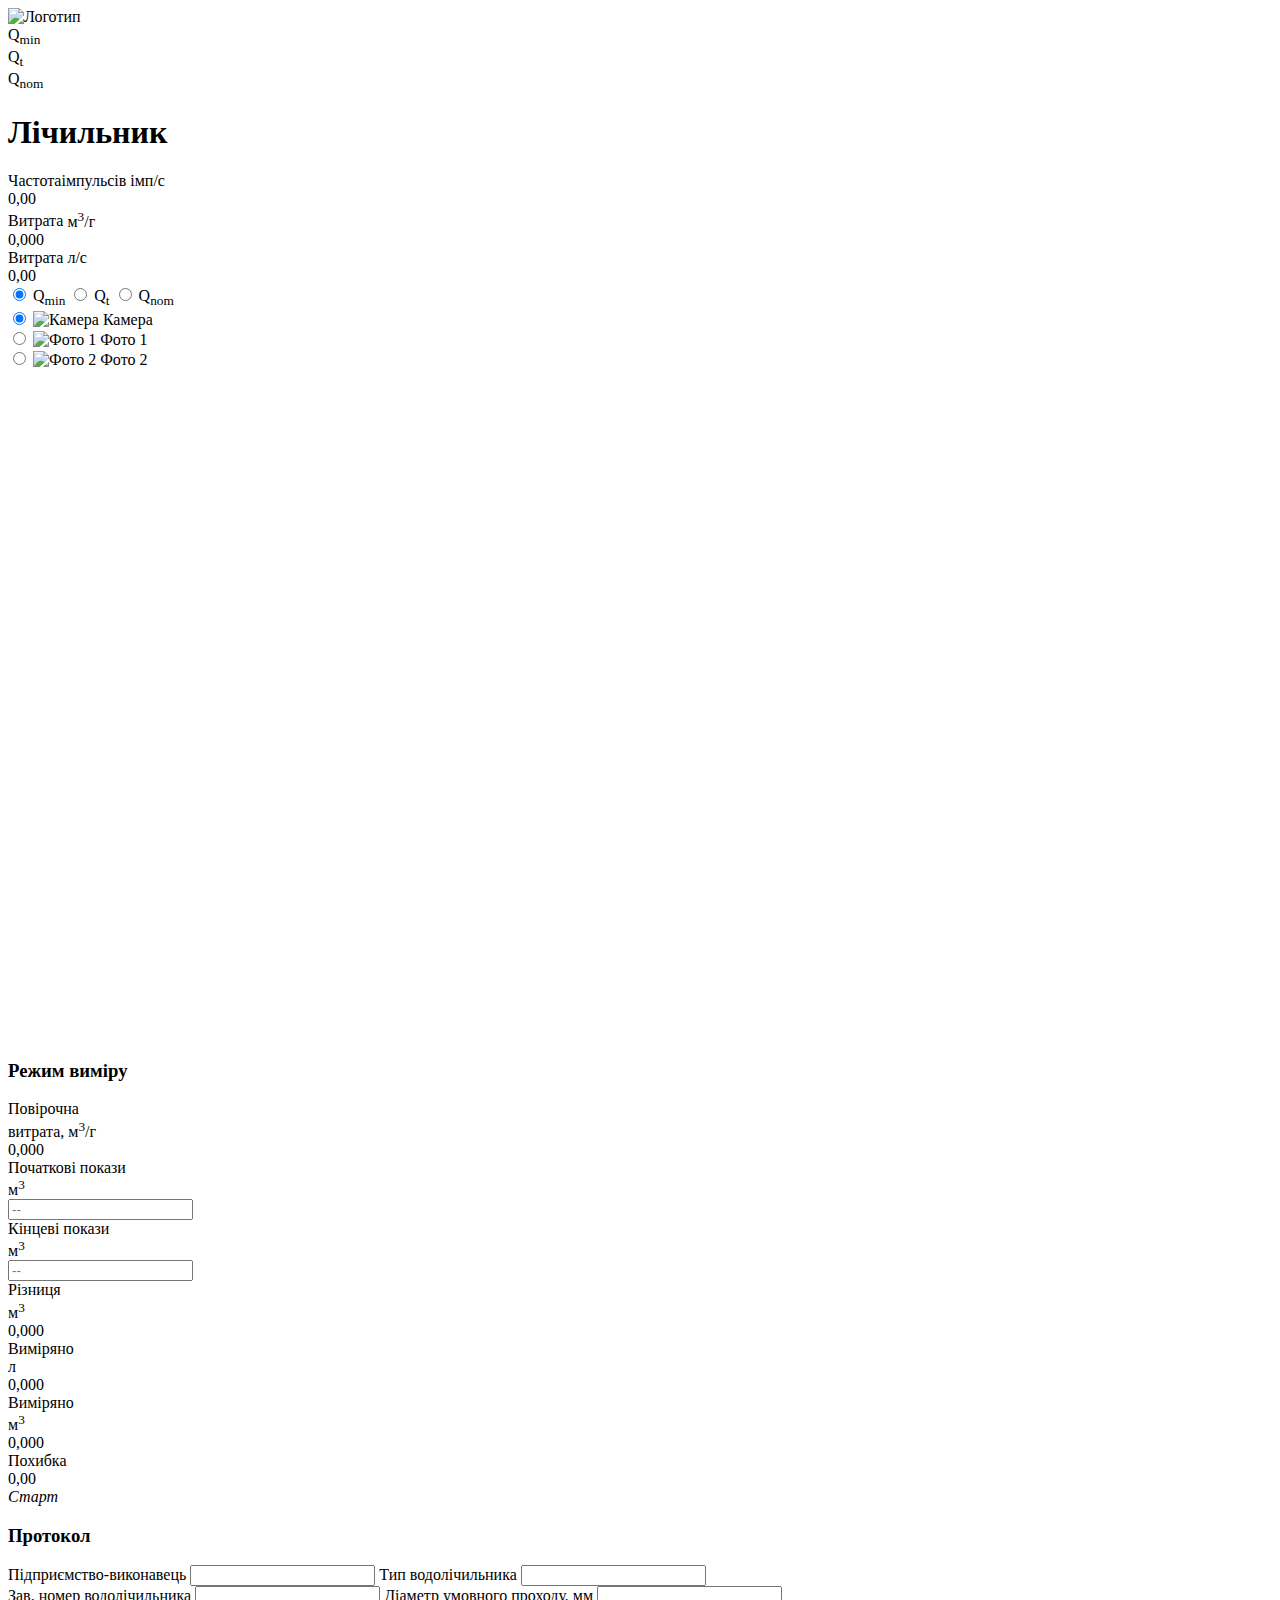
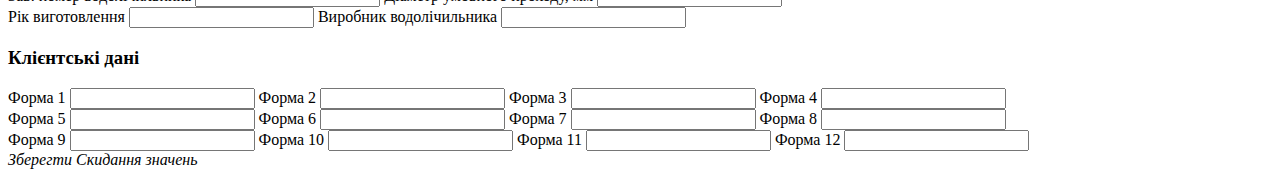
==== index.html @ cc6399f9 "First commit" ====
<!DOCTYPE html>
<html lang="uk">
<head>
	<meta charset="utf-8" />
	<title>WMA</title>
	<meta name="viewport" content="width=device-width, initial-scale=1.0" />
	<link rel="icon" href="img/wma-icon-transparent.ico" type="image/x-icon" />
	<link rel="stylesheet" href="css/reset.css" />
	<link rel="stylesheet" href="css/styles.css" media="screen" />
	<link rel="stylesheet" href="css/font-awesome.css" />
	<script src="http://ajax.googleapis.com/ajax/libs/jquery/1/jquery.min.js"></script>
	<script src="js/main.js"></script>
</head>
<body>
	<div id="wrapper">



		<!-- Top bar -->

		<div class="navigator">
				<div>
					<img id="logo" src="img/wma-logo-64.png" height="64" width="180" alt="Логотип" />
				</div>
				<a href="index.html">
					<i class="fa fa-home btn"></i><!-- id="btnHome" -->
				</a>
				<a href="doclist.html">
					<i class="fa fa-archive btn"></i><!-- id="btnArchive" -->
				</a>
				<a href="settings.html">
					<i class="fa fa-cogs btn"></i><!-- id="btnSettings" -->
				</a>
		</div><!-- end .top -->



		<!-- Main Block -->

		<div class="main">


			<!-- Indicator -->

			<div class="indicator">
				<div id="qminCurrent">
					<span>
						Q<sub>min</sub>
					</span>
				</div>
				<div id="qtCurrent">
					<span>
						Q<sub>t</sub>
					</span>
				</div>
				<div id="qnomCurrent">
					<span>
						Q<sub>nom</sub>
					</span>
				</div>
			</div><!-- end .indicator -->


			<!-- Meter -->

			<div class="meter">
				<div>
					<h1>Лічильник</h1>
					<div>
						<div>
							<span>Частота</span><span>імпульсів</span>
							<span>імп/с</span>
						</div>
						<span>0,00</span><!-- id="pulseFrequency" -->
					</div>
					<div>
						<div>
							<span>Витрата</span>
							<span>м<sup>3</sup>/г</span>
						</div>
						<span>0,000</span><!-- id="consumptionSquareMeter" -->
					</div>
					<div>
						<div>
							<span>Витрата</span>
							<span>л/с</span>
						</div>
						<span>0,00</span><!-- id="consumptionLiter" -->
					</div>
				</div>
				<div class="switcher">
					<input type="radio" id="qminMode" name="qMode" value="qmin" checked />
					<label for="qminMode">Q<sub>min</sub></label>
					<input type="radio" id="qtMode" name="qMode" value="qt" />
					<label for="qtMode">Q<sub>t</sub></label>
					<input type="radio" id="qnomMode" name="qMode" value="qnom" />
					<label for="qnomMode">Q<sub>nom</sub></label>
				</div><!-- end .switcher -->
			</div><!-- end .meter -->


			<!-- Metering Section -->

			<div class="metering">
				<div>
					<div></div>
					<div>
						<div class="thumbnails">
							<div>
								<input type="radio" id="viewMode1Camera" name="viewMode1" value="camera" checked />
								<label for="viewMode1Camera">
									<span></span>
									<img src="img/camera-icon.png" height="128" width="128" alt="Камера" />
								</label>
								<span>Камера</span>
							</div>
							<div>
								<input type="radio" id="viewMode1Photo1" name="viewMode1" value="photo1" />
								<label for="viewMode1Photo1">
									<span></span>
									<img src="img/cross-icon-128x96.png" height="96" width="128" alt="Фото 1" />
								</label>
								<span>Фото 1</span>
							</div>
							<div>
								<input type="radio" id="viewMode1Photo2" name="viewMode1" value="photo2" />
								<label for="viewMode1Photo2">
									<span></span>
									<img src="img/cross-icon-128x96.png" height="96" width="128" alt="Фото 2" />
								</label>
								<span>Фото 2</span>
							</div>
						</div><!-- end .thumbnails -->
						<div class="camera">
							<div>
								<video src="img/test_video_4x3.webm" height="360" width="480"></video><!-- id="video1" -->
							</div>
							<div>
								<canvas></canvas><!-- id="canvasInitial1" -->
							</div>
							<div>
								<canvas></canvas><!-- id="canvasFinal1" -->
							</div>
						</div><!-- end .camera -->
					</div>
				</div>
				<div class="mode">
					<h3>Режим виміру</h3>
					<div class="table">
						<div>
							<div>
								<span>Повірочна</span><br />
								<span>витрата, м<sup>3</sup>/г</span>
							</div>
							<div>
								<span>0,000</span>
							</div>
						</div>
						<div>
							<div>
								<span>Початкові покази</span><br />
								<span>м<sup>3</sup></span>
							</div>
							<div>
								<input type="text" id="qInitial1" name="qDataInitial1" placeholder="--" />
							</div>
						</div>
						<div>
							<div>
								<span>Кінцеві покази</span><br />
								<span>м<sup>3</sup></span>
							</div>
							<div>
								<input type="text" id="qFinal1" name="qDataFinal1" placeholder="--" />
							</div>
						</div>
						<div>
							<div>
								<span>Різниця</span><br />
								<span>м<sup>3</sup></span>
							</div>
							<div>
								<span>0,000</span>
							</div>
						</div>
						<div>
							<div>
								<span>Виміряно</span><br />
								<span>л</span>
							</div>
							<div>
								<span>0,000</span>
							</div>
						</div>
						<div>
							<div>
								<span>Виміряно</span><br />
								<span>м<sup>3</sup></span>
							</div>
							<div>
								<span>0,000</span>
							</div>
						</div>
						<div>
							<div>
								<span>Похибка</span><br />
								<span></span>
							</div>
							<div>
								<span>0,00</span>
							</div>
						</div>
						<div>
							<i class="btn">Старт</i><!-- id="start1" -->
						</div>
					</div><!-- end .table -->
				</div><!-- end .mode -->
			</div><!-- end .metering -->


			<!-- Data Entry Block -->

			<div class="data-entry">


				<!-- Protocol Block -->

				<div class="protocol">
					<h3>Протокол</h3>
					<div>
						<div>
							<label for="formCompanyName">
								Підприємство-виконавець
							</label>
							<input type="text" id="formCompanyName" list="listCompanyName" />
							<datalist id="listCompanyName">
								<option value="Option 1"></option>
								<option value="Option 2"></option>
								<option value="Option 3"></option>
								<option value="Option 4"></option>
								<option value="Option 5"></option>
							</datalist>
							<i class="fa fa-plus-square btn"></i>
							<i class="fa fa-minus-square btn"></i>
							<label for="formMeterType">
								Тип водолічильника
							</label>
							<input type="text" id="formMeterType" list="listMeterType" />
							<datalist id="listMeterType">
							</datalist>
							<i class="fa fa-plus-square btn"></i>
							<i class="fa fa-minus-square btn"></i>
						</div>
						<div>
							<label for="formMeterNumber">
								Зав. номер водолічильника
							</label>
							<input type="text" id="formMeterNumber" />
							<label for="formOpeningDiameter">
								Діаметр умовного проходу, мм
							</label>
							<input type="text" id="formOpeningDiameter" list="listOpeningDiameter" />
							<datalist id="listOpeningDiameter">
							</datalist>
							<i class="fa fa-plus-square btn"></i>
							<i class="fa fa-minus-square btn"></i>
						</div>
						<div>
							<label for="formYear">
								Рік виготовлення
							</label>
							<input type="text" id="formYear" list="listYear" />
							<datalist id="listYear">
							</datalist>
							<i class="fa fa-plus-square btn"></i>
							<i class="fa fa-minus-square btn"></i>
							<label for="formManufacturer">
								Виробник водолічильника
							</label>
							<input type="text" id="formManufacturer" list="listManufacturer" />
							<datalist id="listManufacturer">
							</datalist>
							<i class="fa fa-plus-square btn"></i>
							<i class="fa fa-minus-square btn"></i>
						</div>
					</div>
				</div><!-- end .protocol -->


				<!-- Client Data Block -->

				<div id="clientData" class="client-data protocol">
					<h3>Клієнтські дані</h3>
					<div>
						<div>
							<label for="formClient1">
								Форма 1
							</label>
							<input type="text" id="formClient1" />
							<label for="formClient2">
								Форма 2
							</label>
							<input type="text" id="formClient2" />
							<label for="formClient3">
								Форма 3
							</label>
							<input type="text" id="formClient3" />
							<label for="formClient4">
								Форма 4
							</label>
							<input type="text" id="formClient4" />
						</div>
						<div>
							<label for="formClient5">
								Форма 5
							</label>
							<input type="text" id="formClient5" />
							<label for="formClient6">
								Форма 6
							</label>
							<input type="text" id="formClient6" />
							<label for="formClient7">
								Форма 7
							</label>
							<input type="text" id="formClient7" />
							<label for="formClient8">
								Форма 8
							</label>
							<input type="text" id="formClient8" />
						</div>
						<div>
							<label for="formClient9">
								Форма 9
							</label>
							<input type="text" id="formClient9" />
							<label for="formClient10">
								Форма 10
							</label>
							<input type="text" id="formClient10" />
							<label for="formClient11">
								Форма 11
							</label>
							<input type="text" id="formClient11" />
							<label for="formClient12">
								Форма 12
							</label>
							<input type="text" id="formClient12" />
						</div>
					</div>
				</div><!--  end .client-data  -->

			</div><!--  end .data-entry  -->


			<!-- Bottom Line -->

			<div class="bottomline">
				<i class="btn">Зберегти</i><!-- id="btnSave" -->
				<i class="btn">Скидання значень</i><!-- id="btnReset" -->
			</div><!-- end .bottomline -->


		</div><!-- end .main -->



	</div><!-- end #wrapper -->
</body>
</html>
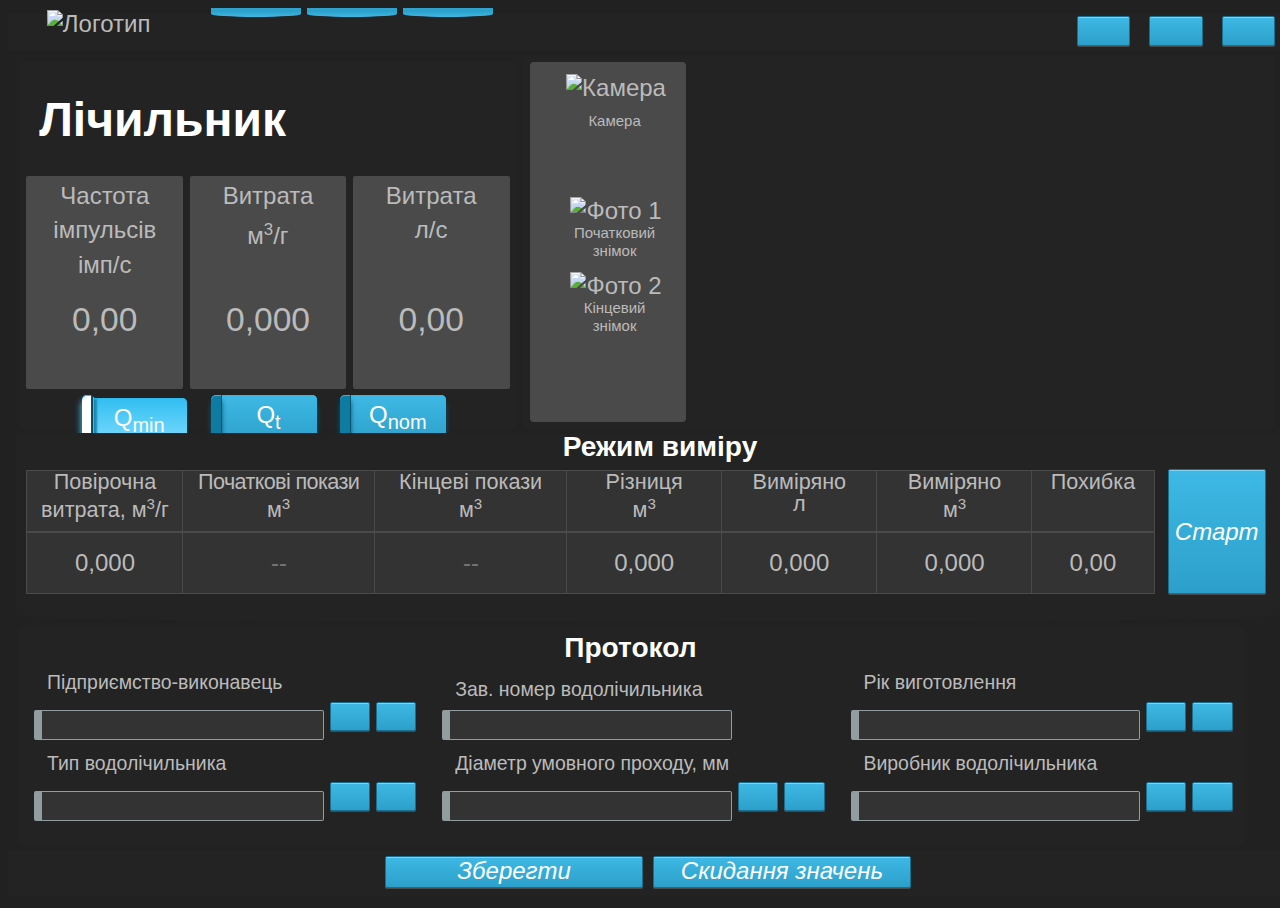
==== commit f19204a6: "Updated files" ====
--- a/index.html
+++ b/index.html
@@ -6,8 +6,8 @@
 	<meta name="viewport" content="width=device-width, initial-scale=1.0" />
 	<link rel="icon" href="img/wma-icon-transparent.ico" type="image/x-icon" />
 	<link rel="stylesheet" href="css/reset.css" />
+	<link rel="stylesheet" href="css/font-awesome.css" />
 	<link rel="stylesheet" href="css/styles.css" media="screen" />
-	<link rel="stylesheet" href="css/font-awesome.css" />
 	<script src="http://ajax.googleapis.com/ajax/libs/jquery/1/jquery.min.js"></script>
 	<script src="js/main.js"></script>
 </head>
@@ -16,22 +16,22 @@
 
 
 
-		<!-- Top bar -->
-
-		<div class="navigator">
+		<!-- Top Bar -->
+
+		<div class="top-bar">
 				<div>
 					<img id="logo" src="img/wma-logo-64.png" height="64" width="180" alt="Логотип" />
 				</div>
 				<a href="index.html">
-					<i class="fa fa-home btn"></i><!-- id="btnHome" -->
+					<i class="fa fa-home btn" title="Головний екран"></i><!-- id="btnHome" -->
 				</a>
 				<a href="doclist.html">
-					<i class="fa fa-archive btn"></i><!-- id="btnArchive" -->
+					<i class="fa fa-list-ul btn" title="Архів протоколу"></i><!-- id="btnArchive" -->
 				</a>
 				<a href="settings.html">
-					<i class="fa fa-cogs btn"></i><!-- id="btnSettings" -->
+					<i class="fa fa-cogs btn" title="Налаштування"></i><!-- id="btnSettings" -->
 				</a>
-		</div><!-- end .top -->
+		</div><!-- end .top-bar -->
 
 
 
@@ -40,9 +40,9 @@
 		<div class="main">
 
 
-			<!-- Indicator -->
-
-			<div class="indicator">
+			<!-- Mode Marker -->
+
+			<div class="mode-marker">
 				<div id="qminCurrent">
 					<span>
 						Q<sub>min</sub>
@@ -58,12 +58,12 @@
 						Q<sub>nom</sub>
 					</span>
 				</div>
-			</div><!-- end .indicator -->
+			</div><!-- end .mode-marker -->
 
 
 			<!-- Meter -->
 
-			<div class="meter">
+			<div class="counter">
 				<div>
 					<h1>Лічильник</h1>
 					<div>
@@ -88,24 +88,23 @@
 						<span>0,00</span><!-- id="consumptionLiter" -->
 					</div>
 				</div>
-				<div class="switcher">
+				<div class="mode-switcher">
 					<input type="radio" id="qminMode" name="qMode" value="qmin" checked />
 					<label for="qminMode">Q<sub>min</sub></label>
 					<input type="radio" id="qtMode" name="qMode" value="qt" />
 					<label for="qtMode">Q<sub>t</sub></label>
 					<input type="radio" id="qnomMode" name="qMode" value="qnom" />
 					<label for="qnomMode">Q<sub>nom</sub></label>
-				</div><!-- end .switcher -->
-			</div><!-- end .meter -->
+				</div><!-- end .mode-switcher -->
+			</div><!-- end .counter -->
 
 
 			<!-- Metering Section -->
 
 			<div class="metering">
-				<div>
-					<div></div>
-					<div>
-						<div class="thumbnails">
+				<div class="metering-reading">
+					<div>
+						<div class="camera-switcher">
 							<div>
 								<input type="radio" id="viewMode1Camera" name="viewMode1" value="camera" checked />
 								<label for="viewMode1Camera">
@@ -120,7 +119,7 @@
 									<span></span>
 									<img src="img/cross-icon-128x96.png" height="96" width="128" alt="Фото 1" />
 								</label>
-								<span>Фото 1</span>
+								<span>Початковий<br />знімок</span>
 							</div>
 							<div>
 								<input type="radio" id="viewMode1Photo2" name="viewMode1" value="photo2" />
@@ -128,9 +127,9 @@
 									<span></span>
 									<img src="img/cross-icon-128x96.png" height="96" width="128" alt="Фото 2" />
 								</label>
-								<span>Фото 2</span>
-							</div>
-						</div><!-- end .thumbnails -->
+								<span>Кінцевий<br />знімок</span>
+							</div>
+						</div><!-- end .camera-switcher -->
 						<div class="camera">
 							<div>
 								<video src="img/test_video_4x3.webm" height="360" width="480"></video><!-- id="video1" -->
@@ -144,7 +143,7 @@
 						</div><!-- end .camera -->
 					</div>
 				</div>
-				<div class="mode">
+				<div class="metering-writing">
 					<h3>Режим виміру</h3>
 					<div class="table">
 						<div>
@@ -214,13 +213,13 @@
 							<i class="btn">Старт</i><!-- id="start1" -->
 						</div>
 					</div><!-- end .table -->
-				</div><!-- end .mode -->
+				</div><!-- end .metering-writing -->
 			</div><!-- end .metering -->
 
 
 			<!-- Data Entry Block -->
 
-			<div class="data-entry">
+			<div class="water-meter-specs">
 
 
 				<!-- Protocol Block -->
@@ -240,16 +239,16 @@
 								<option value="Option 4"></option>
 								<option value="Option 5"></option>
 							</datalist>
-							<i class="fa fa-plus-square btn"></i>
-							<i class="fa fa-minus-square btn"></i>
+							<i class="fa fa-plus-square btn" title="Додати"></i>
+							<i class="fa fa-minus-square btn" title="Видалити"></i>
 							<label for="formMeterType">
 								Тип водолічильника
 							</label>
 							<input type="text" id="formMeterType" list="listMeterType" />
 							<datalist id="listMeterType">
 							</datalist>
-							<i class="fa fa-plus-square btn"></i>
-							<i class="fa fa-minus-square btn"></i>
+							<i class="fa fa-plus-square btn" title="Додати"></i>
+							<i class="fa fa-minus-square btn" title="Видалити"></i>
 						</div>
 						<div>
 							<label for="formMeterNumber">
@@ -262,8 +261,8 @@
 							<input type="text" id="formOpeningDiameter" list="listOpeningDiameter" />
 							<datalist id="listOpeningDiameter">
 							</datalist>
-							<i class="fa fa-plus-square btn"></i>
-							<i class="fa fa-minus-square btn"></i>
+							<i class="fa fa-plus-square btn" title="Додати"></i>
+							<i class="fa fa-minus-square btn" title="Видалити"></i>
 						</div>
 						<div>
 							<label for="formYear">
@@ -272,16 +271,16 @@
 							<input type="text" id="formYear" list="listYear" />
 							<datalist id="listYear">
 							</datalist>
-							<i class="fa fa-plus-square btn"></i>
-							<i class="fa fa-minus-square btn"></i>
+							<i class="fa fa-plus-square btn" title="Додати"></i>
+							<i class="fa fa-minus-square btn" title="Видалити"></i>
 							<label for="formManufacturer">
 								Виробник водолічильника
 							</label>
 							<input type="text" id="formManufacturer" list="listManufacturer" />
 							<datalist id="listManufacturer">
 							</datalist>
-							<i class="fa fa-plus-square btn"></i>
-							<i class="fa fa-minus-square btn"></i>
+							<i class="fa fa-plus-square btn" title="Додати"></i>
+							<i class="fa fa-minus-square btn" title="Видалити"></i>
 						</div>
 					</div>
 				</div><!-- end .protocol -->
@@ -349,15 +348,15 @@
 					</div>
 				</div><!--  end .client-data  -->
 
-			</div><!--  end .data-entry  -->
-
-
-			<!-- Bottom Line -->
-
-			<div class="bottomline">
+			</div><!--  end .water-meter-specs  -->
+
+
+			<!-- Bottom Bar -->
+
+			<div class="bottom-bar">
 				<i class="btn">Зберегти</i><!-- id="btnSave" -->
 				<i class="btn">Скидання значень</i><!-- id="btnReset" -->
-			</div><!-- end .bottomline -->
+			</div><!-- end .bottom-bar -->
 
 
 		</div><!-- end .main -->
--- a/css/styles.css
+++ b/css/styles.css
@@ -0,0 +1,946 @@
+/*
+-------- Water Meter Application --------
+*/
+
+@font-face {
+  font-family: 'Segoe CF';
+  src: url('../fonts/segoeuicf.ttf');
+}
+
+/*---- Common styles ----*/
+html {
+  height: 100vh;
+}
+body {
+  background: url(../img/tap-water-logo.png) 50% 45% no-repeat, #212121;
+  color: #bbbbbb;
+  cursor: default;
+  font: 2.66666667vmin/1.2em 'Segoe UI', 'Segoe CF', sans-serif; /* 1em = 2vmax; 1vmin = 1vmax * 800px / 600px */
+  height: 100vh; /*min-height: 600px;*/
+}
+a {
+  text-decoration: none;
+}
+h1, h2 {
+  color: #ffffff;
+  display: block;
+  padding: 1.333333333333333vh 0 .3333333333333333vh 1.5vw; /* 8px 2px 12px */
+}
+h3 {
+  color: #ffffff;
+  display: inline-block;
+}
+i, input[type='button'] {
+  display: inline-block;
+  position: relative;
+  -webkit-transition: text-shadow 0.2s;
+  transition: text-shadow 0.2s;
+}
+i:active, input[type='button']:active {
+  top: .1666666666666667vh;
+}
+i:hover, input[type='button']:hover {
+  cursor: pointer;
+  text-shadow: 0 0 4px #e1eff5;
+}
+input {
+  outline: none;
+}
+input[type='radio'] {
+  display: none;
+}
+input[type='radio'] + label span {
+  background: url(../img/check_radio_sheet.png) -38px top no-repeat;
+  cursor: pointer;
+  border-radius: 50%;
+  display: inline-block;
+  height: 19px; /* 19px rigid */
+  -webkit-transition: box-shadow 0.2s;
+  transition: box-shadow 0.2s;
+  vertical-align: middle;
+  width: 19px; /* 19px rigid */
+}
+input[type='radio']:checked + label span {
+  background: url(../img/check_radio_sheet.png) -57px top no-repeat;
+}
+input[type='radio'] + label {
+  cursor: pointer;
+}
+input[type='radio'] + label:hover span {
+  box-shadow: 0 0 8px -1px #3bb3e0;
+}
+span {
+  display: block;
+}
+sub {
+  vertical-align: sub;
+}
+sup {
+  font-size: .7em;
+  vertical-align: super;
+}
+#wrapper {
+  height: 100vh; /* 600px */
+  background-color: #4a4a4a;
+  background: url(../img/loading.gif) 50% 55% no-repeat, url('../img/wild_oliva.jpg');
+  margin: 0 auto; /*min-width: 800px;*/
+  overflow: hidden;
+  position: relative;
+  width: 100vw; /* 800px */
+}
+.concealed {
+  visibility: hidden;
+}
+.hidden {
+  display: none;
+}
+.btn {
+  background-color: #3bb3e0;
+  background-image: -webkit-linear-gradient(to top, #2ca0ca 0%, #3eb8e5 100%);
+  background-image: linear-gradient(to top, #2ca0ca 0%, #3eb8e5 100%);
+  border: solid 1px #186f8f;
+  -webkit-box-shadow: inset 0px 1px 0px #7fd2f1, 0px 1px 0px #4a4a4a;
+  box-shadow: inset 0px 1px 0px #7fd2f1, 0px 1px 0px #4a4a4a;
+  border-radius: 2px;
+  color: #ffffff;
+  text-align: center;
+}
+.btn:active {
+  background-image: -webkit-linear-gradient(to top, #3eb8e5 0%, #2ca0ca 100%);
+  background-image: linear-gradient(to top, #3eb8e5 0%, #2ca0ca 100%);
+}
+
+/*---- Top Bar ----*/
+.top-bar {
+  background-color: #232323;
+  background-image: url('../img/micro_carbon.png');
+  height: 4vh; /* 24px */
+  margin: .6666666666666667vh 0 1.333333333333333vh; /* 4px 8px */
+  text-align: right;
+  width: 100vw;
+}
+.top-bar:after {
+  content: '';
+  display: block;
+  clear: both;
+  height: 0;
+}
+.top-bar div {
+  float: left;
+  margin: -0.5vh 2vw 0; /* -3px 16px */
+  height: 4.333333333333333vh; /* 26px */
+  width: 9.125vw; /* 73px */
+}
+.top-bar div img {
+  cursor: pointer;
+  height: 100%;
+  width: auto;
+}
+.top-bar .btn {
+  height: 2.666666666666667vh; /* 16px */
+  margin: .25vh 1vw 0 0;
+  padding: .25vh 0 .125vh;
+  width: 4vw;
+}
+
+/*---- Main Block ----*/
+.main {
+  height: 95.33333333333333vh; /* 572px */
+  width: 100vw;
+}
+.main div {
+  border-radius: 4px;
+}
+  /*-- Mode Marker --*/
+.main .mode-marker {
+  height: 4.666666666666667vh; /* 28px */
+  left: 14vw; /* 112px */
+  position: absolute;
+  text-align: center;
+  top: 0;
+  width: 25.75vw; /* 206px */
+}
+.main .mode-marker div {
+  background-color: #3bb3e0;
+  background-image: -webkit-linear-gradient(to top, #2ca0ca 0%, #3eb8e5 100%);
+  background-image: linear-gradient(to top, #2ca0ca 0%, #3eb8e5 100%);
+  border-radius: 0;
+  color: #ffffff;
+  display: inline-block;
+  height: 4.666666666666667vh; /* 28px */
+  position: relative;
+  top: -4vh; /* -24px */
+  -webkit-transition: top .2s;
+  transition: top .2s;
+  width: 7vw; /* 56px */
+}
+.main .mode-marker div:after {
+  background-color: #2ca0ca;
+  background-image: -webkit-linear-gradient(to bottom, #2ca0ca 0%, #3eb8e5 100%);
+  background-image: linear-gradient(to bottom, #2ca0ca 0%, #3eb8e5 100%);
+  border-radius: 0 0 50% 50%;
+  content: '';
+  display: block;
+  height: .6666666666666667vh; /* 4px */
+  position: absolute;
+  top: 4.333333333333333vh; /* 26px */
+  width: 7vw; /* 56px */
+}
+.main .mode-marker div.active,
+.main .mode-marker div:active {
+  top: 0;
+}
+  /*-- Counter --*/
+.main .counter {
+  background-color: #232323;
+  background-image: url('../img/micro_carbon.png');
+  float: left;
+  height: 40.66666666666667vh; /* 244px */
+  margin: 0 0 1.75vw 1.333333333333333vh; /* 14px 8px */
+  width: 38.75vw; /* 310px */
+}
+.main .counter h1,
+.main .counter h2 {
+  height: 3.166666666666667vh; /* 19px */
+  padding: 1.333333333333333vh 0 .3333333333333333vh 1.5vw; /* 8px 2px 12px */
+}
+.main .counter > div:first-child {
+  height: 30.83333333333333vh; /* 185px */
+  margin-bottom: .6666666666666667vh; /* 4px */
+  width: 38.75vw; /* 310px */
+}
+.main .counter > div > div {
+  background-color: #4a4a4a;
+  background-image: url('../img/wild_oliva.jpg');
+  border-radius: 2px;
+  float: left;
+  height: 23.66666666666667vh; /* 142px */
+  margin: .6666666666666667vh 0 .6666666666666667vh .5vw; /* 4px */
+  text-align: center;
+  width: 12.25vw; /* 98px */
+}
+.main .counter > div > div div {
+  height: 9.666666666666667vh; /* 58px */
+}
+.main .counter > div > div div span {
+  height: 3.166666666666667vh; /* 19px */
+  margin: .6666666666666667vh 0; /* 4px */
+}
+.main .counter > div div + span {
+  font-size: 1.4em;
+  margin-top: 4.166666666666667vh; /* 25px */
+}
+.main .counter .mode-switcher {
+  height: 9.166666666666667vh; /* 55px */
+  text-align: center;
+  width: 38.75vw; /* 310px */
+}
+.main .counter .mode-switcher label {
+  background-color: #3bb3e0;
+  background-image: -webkit-linear-gradient(to top, #2ca0ca 0%, #3eb8e5 100%);
+  background-image: linear-gradient(to top, #2ca0ca 0%, #3eb8e5 100%);
+  border-left: 1px solid #2ab7ec;
+  border-radius: 0 5px 5px 0;
+  -webkit-box-shadow: inset 0px 1px 0px #2ab7ec, 0px 4px 0px 0px #156785, 0px 6px 5px #0f5671;
+  box-shadow: inset 0px 1px 0px #2ab7ec, 0px 4px 0px 0px #156785, 0px 6px 5px #0f5671;
+  color: #ffffff;
+  display: inline-block;
+  height: 4.666666666666667vh; /* 28px */
+  margin: 0 1vw; /* 8px */
+  padding-top: .6666666666666667vh; /* 4px */
+  position: relative;
+  top: 0;
+  -webkit-transition: box-shadow 0.1s, top 0.1s;
+  transition: box-shadow 0.1s, top 0.1s;
+  width: 7.5vw; /* 60px */
+}
+.main .counter .mode-switcher label:before {
+  background-color: #0d7ba2;
+  border-right: solid 1px #07526e;
+  border-bottom-left-radius: 5px;
+  border-top-left-radius: 5px;
+  -webkit-box-shadow: inset 0px 1px 0px #2ab7ec, 0px 4px 0px 0px #032b3a, 0px 6px 5px #0f5671;
+  box-shadow: inset 0px 1px 0px #2ab7ec, 0px 4px 0px 0px #032b3a, 0px 6px 5px #0f5671;
+  content: '';
+  display: block;
+  height: 5.333333333333333vh;
+  left: -0.75vw; /* -6px */
+  position: absolute;
+  top: 0;
+  -webkit-transition: background-color 0.3s, box-shadow 0.1s, top 0.1s;
+  transition: background-color 0.3s, box-shadow 0.1s, top 0.1s;
+  width: 0.75vw; /* 6px */
+}
+.main .counter .mode-switcher input[type='radio']:checked + label {
+  background-image: -webkit-linear-gradient(to top, #80ddff 0%, #31bef1 100%);
+  background-image: linear-gradient(to top, #80ddff 0%, #31bef1 100%);
+  -webkit-box-shadow: inset 0px 1px 0px #2ab7ec, 0px 2px 0px 0px #156785, 0px 4px 3px #0f5671;
+  box-shadow: inset 0px 1px 0px #2ab7ec, 0px 2px 0px 0px #3bb3e0, 0px 4px 3px #0f5671;
+  top: 3px; /* rigid */
+}
+.main .counter .mode-switcher input[type='radio']:checked + label:before {
+  background-color: #fff;
+  -webkit-box-shadow: inset 0px 1px 0px #2ab7ec, 0px 5px 0px 0px #032b3a, 1px 1px 0px 0px #044a64, 2px 2px 0px 0px #3eb8e5, 2px 5px 0px 0px #044a64, 5px 4px 2px #0b698b, -1px 5px 6px #3eb8e5;
+  box-shadow: inset 0px 1px 0px #2ab7ec, 0px 5px 0px 0px #032b3a, 1px 1px 0px 0px #044a64, 2px 2px 0px 0px #3eb8e5, 2px 5px 0px 0px #044a64, 5px 4px 2px #1e88af, -1px 5px 6px #3eb8e5;
+  top: -3px; /* rigid */
+}
+
+/*-- Metering --*/
+.main .metering {
+  height: 62.5vh; /* 375px */
+  width: 100vw;  
+}
+  /*-- Metering Reading --*/
+.main .metering .metering-reading {
+  height: 40.66666666666667vh; /* 244px */
+  margin: 0 1vw; /* 8px */
+}
+.main .metering .metering-reading:after {
+  content: '';
+  display: block;
+  clear: both;
+  height: 0;
+}
+.main .metering .metering-reading > div {
+  background-color: #232323;
+  background-image: url('../img/micro_carbon.png');
+  float: right;
+  height: 41.33333333333333vh; /* 248px */
+  margin-top: -0.66666667vh; /* -4px */
+  position: relative;
+  width: 58.75vw; /* 470px */
+}
+.main .metering .metering-reading > div .camera-switcher {
+  background-color: #4a4a4a;
+  float: left;
+  height: 40vh; /* 240px */
+  margin: .6666666666666667vh .5vw; /* 4px 4px */
+  -webkit-tap-highlight-color: transparent;
+  text-align: center;
+  width: 12.25vw; /* 98px */
+}
+.main .metering .metering-reading > div .camera-switcher input[type='radio'] + label span {
+  margin: -5vh 0.25vw 0 0; /* -30px */
+}
+.main .metering .metering-reading > div .camera-switcher label + span {
+  font-size: 0.625em;
+  line-height: 2vh;
+  margin: -2px 0 0 26px; /* rigid */
+}
+.main .metering .metering-reading > div .camera-switcher div {
+  margin: 1.333333333333333vh 0 0 -1vw; /* 8px -8px */
+}
+.main .metering .metering-reading > div .camera-switcher div:first-child {
+  height: 12.33333333333333vh; /* 74px */
+}
+.main .metering .metering-reading > div .camera-switcher div:first-child label + span {
+  margin-top: 1vh;
+}
+.main .metering .metering-reading > div .camera-switcher div:first-child img {
+  height: auto;
+  margin-bottom: -1.33333333vh; /* -8px */
+}
+.main .metering .metering-reading > div .camera-switcher div img {
+  height: auto;
+  width: 9.333333333333333vh; /* 56px */
+}
+.main .metering .metering-reading > div .camera {
+  height: 40vh; /* 240px */
+  overflow: hidden;
+  position: absolute;
+  right: .5vw; /* 4px */
+  text-align: center;
+  top: .6666666666666667vh; /* 4px */
+  -webkit-transition: background-color 0.4s ease-in-out, height 0.2s ease-in-out;
+  transition: background-color 0.4s ease-in-out, height 0.2s ease-in-out;
+  width: 45vw; /* 360px */
+}
+.main .metering .metering-reading > div .camera div {
+  height: 100%;
+  width: 100%;
+}
+.main .metering .metering-reading > div .camera div video,
+.main .metering .metering-reading > div .camera div canvas {
+  border-radius: 2px;
+  height: 100%;
+  width: auto;
+}
+.main .metering .metering-reading > div .camera.zoom,
+.main .metering .metering-reading > div .camera:active {
+  background-color: rgba(0, 0, 0, 0.8);
+  border-radius: 0;
+  height: 100%;
+  position: fixed;
+  right: 0;
+  top: 0;
+  width: 100%;
+  z-index: 10;
+}
+  /*-- Metering Writing --*/
+.main .metering .metering-writing {
+  background-color: #232323;
+  background-image: url('../img/micro_carbon.png');
+  height: 19.5vh; /* 117px */
+  margin: .5vh auto 0; /* 3px */
+  position: relative;
+  width: 98.75vw; /* 790px */
+}
+.main .metering .metering-writing h3 {
+  margin: 0 3.7% 1vh; /* dbg | 6px */
+}
+.main .metering .metering-writing:after {
+  background-color: #232323;
+  background-image: url('../img/micro_carbon.png');
+  border-radius: 0 0 50% 50%;
+  content: '';
+  display: block;
+  height: 1.833333333333333vh; /* 11px */
+  position: absolute;
+  bottom: -1.66666667vh; /* -10px */
+  width: 98.75vw; /* 790px */
+}
+.main .metering .metering-writing .table {
+  color: #bbbbbb;
+  font: 1em/0.85em 'Segoe UI', 'Segoe CF', sans-serif;
+  height: 14vh; /* 84px */
+  margin: 0 auto;
+  text-align: center;
+  width: 97.125vw; /* 777px */
+  /* table column */
+}
+.main .metering .metering-writing .table:after {
+  content: '';
+  display: block;
+  clear: both;
+  height: 0;
+}
+.main .metering .metering-writing .table i {
+  height: 13.66666666666667vh; /* 82px */
+  line-height: 5.125em;
+  margin: -0.16666667vh 0 0 1vw; /* -1px 8px */
+  width: 7.5vw; /* 60px */
+}
+.main .metering .metering-writing .table input[type='text'] {
+  background-color: #333333;
+  border: none;
+  color: #bbbbbb;
+  display: inline-block;
+  font: 1em/0.85em 'Segoe UI', 'Segoe CF', sans-serif;
+  height: 6.333333333333333vh; /* 38px */
+  text-align: center;
+  -webkit-transition: box-shadow 0.2s;
+  transition: box-shadow 0.2s;
+  width: 14.75vw; /* 118px */
+}
+.main .metering .metering-writing .table input[type='text']:focus {
+  box-shadow: 0 0 8px -2px #3bb3e0 inset;
+}
+.main .metering .metering-writing .table span {
+  display: inline;
+  line-height: 2.5em;
+}
+.main .metering .metering-writing .table div {
+  border-radius: 0;
+  /* table cell */
+}
+.main .metering .metering-writing .table div div {
+  background-color: #333333;
+  border: 1px solid #4a4a4a;
+  height: 47.61904761904762%; /* 40px */
+  width: 100%; /* 97px */
+}
+.main .metering .metering-writing .table div div:first-child {
+  font-size: .9em;
+}
+.main .metering .metering-writing .table div div:first-child span {
+  line-height: 1em;
+}
+.main .metering .metering-writing .table > div {
+  float: left;
+  height: 14vh; /* 84px */
+  width: 12.125vw; /* 97px */
+}
+.main .metering .metering-writing .table > div:nth-child(2),
+.main .metering .metering-writing .table > div:nth-child(3) {
+  width: 15vw; /* 120px */
+}
+.main .metering .metering-writing .table > div:nth-child(7) {
+  width: 9.5vw; /* 76px */
+}
+.main .metering .metering-writing .table > div:nth-child(8) {
+  width: 9vw; /* 72px */
+}
+
+/*-- Water Meter Specifications --*/
+.main .water-meter-specs {
+  height: 24vh; /* 144px */
+  margin: .3333333333333333vh auto 0; /* 2px */
+  overflow-y: scroll;
+  position: static;
+  width: 98.625vw;
+}
+.main .water-meter-specs::-webkit-scrollbar {
+  background-color: #333333;
+  border-radius: 2px;
+  width: 1.5vw; /* 12px */
+}
+.main .water-meter-specs::-webkit-scrollbar-thumb {
+  background-color: #3eb8e5;
+  border-radius: 2px;
+}
+  /*-- Protocol --*/
+.main .water-meter-specs .protocol {
+  background-color: #232323;
+  background-image: url('../img/micro_carbon.png');
+  height: 24.16666666666667vh; /* 145px */
+  text-align: center;
+  width: 95.875vw; /* 790px */
+}
+.main .water-meter-specs .protocol h3 {
+  margin: .6666666666666667vh 0; /* 4px */
+}
+.main .water-meter-specs .protocol input[type='text'] {
+  background-color: #333333;
+  border: 1px solid #929da0;
+  border-left-width: 8px;
+  border-radius: 2px;
+  color: #bbbbbb;
+  font: 1em/1.2em 'Segoe UI', 'Segoe CF', sans-serif;
+  margin-bottom: 1vh; /* 6px */
+  padding-left: .5vw; /* 4px */
+  -webkit-transition: box-shadow 0.2s;
+  transition: background-color 0.2s, box-shadow 0.2s;
+  width: 21.25vw; /* 175px */
+}
+.main .water-meter-specs .protocol input[type='text']:focus {
+  background-color: #232323;
+  box-shadow: 0 0 8px -2px #3bb3e0 inset;
+}
+.main .water-meter-specs .protocol label {
+  display: block;
+  font-size: .9em;
+  margin-left: 1vw; /* 8px */
+  margin-bottom: .6666666666666667vh; /* 4px */
+}
+.main .water-meter-specs .protocol > div > div {
+  display: inline-block;
+  font-size: .9em;
+  margin-left: 1vw; /* 8px */
+  position: relative;
+  text-align: left;
+  width: 30.375vw; /* 243px */
+}
+.main .water-meter-specs .protocol .btn {
+  height: 2.5vh;
+  padding: .3333333333333333vh 0 .1666666666666667vh; /* 3px 2px */
+  top: -0.16666667vh; /* -1px */
+  width: 3vw;
+}
+.main .water-meter-specs .protocol .btn:active {
+  top: 0;
+}
+  /*-- Client Data --*/
+.main .water-meter-specs .client-data {
+  height: auto;
+  margin-top: .3333333333333333vh; /* 2px */
+}
+.main .water-meter-specs .client-data div div {
+  margin-bottom: 1.333333333333333vh; /* 8px */
+}
+
+/*---- Bottom Bar ----*/
+.main .bottom-bar {
+  border-radius: 0;
+}
+
+
+/*---- Document List Block ----*/
+.doclist {
+  height: 95.33333333333333vh; /* 572px */
+  width: 100vw;
+}
+.doclist h3 {
+  display: inline-block;
+  margin: .6666666666666667vh 0 1vh 8vw; /* 4px 6px 64px */
+}
+.doclist input[type='date'] {
+  border: 2px solid #3bb3e0;
+  border-radius: 2px;
+  font: 0.8em 'Segoe UI', 'Segoe CF', sans-serif;
+  margin: .3333333333333333vh 1vw 1.333333333333333vh 3vw; /* 2px 8px  8px 24px */
+  width: 25vw; /* 200px */
+}
+.doclist span {
+  display: inline;
+  font-size: .9em;
+  margin-left: 1vw; /* 8px */
+}
+.doclist .container {
+  background-color: #232323;
+  background-image: url('../img/micro_carbon.png');
+  border-radius: 4px;
+  height: 86.83333333333333vh; /* 521px */
+  margin: 0 auto;
+  width: 98vw; /* 784px */
+}
+.doclist .container div div {
+  background-color: #4a4a4a;
+  background-image: url('../img/wild_oliva.jpg');
+  margin: 0 auto .6666666666666667vh; /* 4px */
+  padding: .3333333333333333vh 1vw; /* 2px 8px */
+  width: 92.375vw; /* 739px */
+}
+.doclist .container > div {
+  height: 74.16666666666667vh; /* 445px */
+  margin-right: 1vw; /* 8px */
+  overflow-y: scroll;
+  width: 96.875vw; /* 775px */
+}
+.doclist .container > div::-webkit-scrollbar {
+  background-color: #333333;
+  border-radius: 2px;
+  width: 1.5vw; /* 12px */
+}
+.doclist .container > div::-webkit-scrollbar-thumb {
+  background-color: #3eb8e5;
+  border-radius: 2px;
+}
+.doclist .container > .btn {
+  height: 2.666666666666667vh;
+  padding: .25vh 0;
+  width: 4vw;
+}
+.doclist .container div div .btn {
+  height: 2.5vh;
+  margin-right: .25vw;
+  padding: .25vh 0;
+  width: 3vw;
+}
+.doclist .container .empty {
+  background: none;
+}
+.doclist .container .empty span {
+  display: inline-block;
+  margin: 2.666666666666667vh 2vw; /* 16px */
+}
+
+
+/*---- Settings Block ----*/
+.settings {
+  height: 95.33333333333333vh; /* 572px */
+  width: 100vw;
+}
+.settings h3 {
+  display: inline-block;
+  margin: .6666666666666667vh 0 1vh 8vw; /* 4px 6px 64px */
+}
+.settings input[type='text'],
+.settings select {
+  background-color: #333333;
+  border: 1px solid #929da0;
+  border-radius: 2px;
+  color: #bbbbbb;
+  display: inline-block;
+  font: 0.8em 'Segoe UI', 'Segoe CF', sans-serif;
+  margin-bottom: 1vh; /* 6px */
+  padding-left: .5vw; /* 4px */
+  -webkit-transition: box-shadow 0.2s;
+  transition: background-color 0.2s, box-shadow 0.2s;
+  width: 30.75vw; /* 246px */
+}
+.settings input[type='text'] {
+  width: 30vw; /* 240px */
+}
+.settings input[type='text']:focus {
+  background-color: #232323;
+  box-shadow: 0 0 8px -2px #3bb3e0 inset;
+}
+.settings .container {
+  background-color: #232323;
+  background-image: url('../img/micro_carbon.png');
+  border-radius: 4px;
+  height: 86.83333333333333vh; /* 521px */
+  margin: 0 auto;
+  width: 98vw; /* 784px */
+}
+.settings .container div div {
+  background-color: #4a4a4a;
+  background-image: url('../img/wild_oliva.jpg');
+  margin: 0 auto .6666666666666667vh; /* 4px */
+  padding: .6666666666666667vh 1vw; /* 4px 8px */
+  width: 92.375vw; /* 739px */
+}
+.settings .container div div label {
+  display: inline-block;
+  font-size: .9em;
+  margin: 0 4vw; /* 32px */
+  width: 40vw; /* 320px */
+}
+.settings .container div div span {
+  color: #ffffff;
+  font-size: .9em;
+  margin-bottom: .6666666666666667vh; /* 4px */
+}
+.settings .container > div {
+  height: 81.5vh; /* 489px */
+  margin-right: 1vw; /* 8px */
+  overflow-y: scroll;
+  width: 96.875vw; /* 775px */
+}
+.settings .container > div::-webkit-scrollbar {
+  background-color: #333333;
+  border-radius: 2px;
+  width: 1.5vw; /* 12px */
+}
+.settings .container > div::-webkit-scrollbar-thumb {
+  background-color: #3eb8e5;
+  border-radius: 2px;
+}
+  /*---- Bottom Bar ----*/
+.bottom-bar {
+  background-color: #232323;
+  background-image: url('../img/micro_carbon.png');
+  border-radius: 0;
+  height: 5.166666666666667vh; /* 31px */
+  margin-top: .6666666666666667vh; /* 4px */
+  text-align: center;
+  width: 100vw;
+}
+.bottom-bar i {
+  height: 3.333333333333333vh; /* 20px */
+  margin: .6666666666666667vh .125vw; /* 4px 1px */
+  width: 20vw; /* 150px */
+}
+
+
+/*---- Themes ----*/
+  /*---- Natural Materials Theme ----*/
+.theme-natural-materials {
+  color: #dddddd;
+}
+.theme-natural-materials h1,
+.theme-natural-materials h2,
+.theme-natural-materials h3,
+.theme-natural-materials .btn {
+  color: #ffffff;
+}
+.theme-natural-materials #wrapper {
+  background-color: #866f51;
+  background: url(../img/loading.gif) 50% 55% no-repeat, url('../img/retina_wood_darker.jpg');
+}
+.theme-natural-materials .top-bar,
+.theme-natural-materials .bottom-bar {
+  background-color: #232323;
+  background-image: url('../img/dark_leather_lighter.jpg');
+}
+.theme-natural-materials .main .mode-marker div {
+  color: #ffffff;
+}
+.theme-natural-materials .main .counter {
+  background-color: #232323;
+  background-image: url('../img/dark_leather_lighter.jpg');
+}
+.theme-natural-materials .main .counter > div > div {
+  background-color: #866f51;
+  background-image: url('../img/retina_wood_darker.jpg');
+}
+.theme-natural-materials .main .counter .mode-switcher label {
+  color: #ffffff;
+}
+.theme-natural-materials .main .metering > div:first-child > div:last-child {
+  background-color: #232323;
+  background-image: url('../img/dark_leather_lighter.jpg');
+}
+.theme-natural-materials .main .metering > div:first-child > div:last-child .camera-switcher {
+  background-color: #866f51;
+}
+.theme-natural-materials .main .metering .metering-writing {
+  background-color: #232323;
+  background-image: url('../img/dark_leather_lighter.jpg');
+}
+.theme-natural-materials .main .metering .metering-writing:after {
+  background-color: #232323;
+  background-image: url('../img/dark_leather_lighter.jpg');
+}
+.theme-natural-materials .main .metering .metering-writing .table {
+  color: #dddddd;
+}
+.theme-natural-materials .main .metering .metering-writing .table input[type="text"] {
+  background-color: #333333;
+  color: #dddddd;
+}
+.theme-natural-materials .main .metering .metering-writing .table div div {
+  background-color: #333333;
+  border: 1px solid #866f51;
+}
+.theme-natural-materials .main .water-meter-specs::-webkit-scrollbar {
+  background-color: #333333;
+}
+.theme-natural-materials .main .water-meter-specs .protocol {
+  background-color: #232323;
+  background-image: url('../img/dark_leather_lighter.jpg');
+}
+.theme-natural-materials .main .water-meter-specs .protocol input[type="text"] {
+  background-color: #333333;
+  color: #dddddd;
+}
+.theme-natural-materials .main .water-meter-specs .protocol input[type="text"]:focus {
+  background-color: #232323;
+}
+.theme-natural-materials .doclist .container {
+  background-color: #232323;
+  background-image: url('../img/dark_leather_lighter.jpg');
+}
+.theme-natural-materials .doclist .container div div {
+  background-color: #866f51;
+  background-image: url('../img/retina_wood_darker.jpg');
+}
+.theme-natural-materials .doclist .container > div::-webkit-scrollbar {
+  background-color: #333333;
+}
+.theme-natural-materials .settings input[type="text"],
+.theme-natural-materials .settings select {
+  background-color: #333333;
+  color: #dddddd;
+}
+.theme-natural-materials .settings input[type="text"]:focus {
+  background-color: #232323;
+}
+.theme-natural-materials .settings .container {
+  background-color: #232323;
+  background-image: url('../img/dark_leather_lighter.jpg');
+}
+.theme-natural-materials .settings .container div div {
+  background-color: #866f51;
+  background-image: url('../img/retina_wood_darker.jpg');
+}
+.theme-natural-materials .settings .container div div span {
+  color: #ffffff;
+}
+.theme-natural-materials .settings .container > div::-webkit-scrollbar {
+  background-color: #333333;
+}
+  /*---- White Denim Theme ----*/
+.theme-white-denim {
+  color: #111111;
+}
+.theme-white-denim input[type="radio"] + label span,
+.theme-white-denim .camera-switcher div img {
+  opacity: .75;
+}
+.theme-white-denim h1,
+.theme-white-denim h2,
+.theme-white-denim h3,
+.theme-white-denim .btn {
+  color: #333333;
+}
+.theme-white-denim #wrapper {
+  background-color: #949494;
+  background: url(../img/loading.gif) 50% 55% no-repeat, url('../img/mocha_grunge.jpg');
+}
+.theme-white-denim .top-bar,
+.theme-white-denim .bottom-bar {
+  background-color: #dddddd;
+  background-image: url('../img/gray_jean_darker.png');
+}
+.theme-white-denim .main .mode-marker div {
+  color: #333333;
+}
+.theme-white-denim .main .counter {
+  background-color: #dddddd;
+  background-image: url('../img/gray_jean_darker.png');
+}
+.theme-white-denim .main .counter > div > div {
+  background-color: #949494;
+  background-image: url('../img/mocha_grunge.jpg');
+}
+.theme-white-denim .main .counter .mode-switcher label {
+  color: #333333;
+}
+.theme-white-denim .main .metering > div:first-child > div:last-child {
+  background-color: #dddddd;
+  background-image: url('../img/gray_jean_darker.png');
+}
+.theme-white-denim .main .metering > div:first-child > div:last-child .camera-switcher {
+  background-color: #949494;
+}
+.theme-white-denim .main .metering .metering-writing {
+  background-color: #dddddd;
+  background-image: url('../img/gray_jean_darker.png');
+}
+.theme-white-denim .main .metering .metering-writing:after {
+  background-color: #dddddd;
+  background-image: url('../img/gray_jean_darker.png');
+}
+.theme-white-denim .main .metering .metering-writing .table {
+  color: #111111;
+}
+.theme-white-denim .main .metering .metering-writing .table input[type="text"] {
+  background-color: #ededed;
+  color: #111111;
+}
+.theme-white-denim .main .metering .metering-writing .table div div {
+  background-color: #ededed;
+  border: 1px solid #949494;
+}
+.theme-white-denim .main .water-meter-specs::-webkit-scrollbar {
+  background-color: #ededed;
+}
+.theme-white-denim .main .water-meter-specs .protocol {
+  background-color: #dddddd;
+  background-image: url('../img/gray_jean_darker.png');
+}
+.theme-white-denim .main .water-meter-specs .protocol input[type="text"] {
+  background-color: #ededed;
+  color: #111111;
+}
+.theme-white-denim .main .water-meter-specs .protocol input[type="text"]:focus {
+  background-color: #dddddd;
+}
+.theme-white-denim .doclist .container {
+  background-color: #dddddd;
+  background-image: url('../img/gray_jean_darker.png');
+}
+.theme-white-denim .doclist .container div div {
+  background-color: #949494;
+  background-image: url('../img/mocha_grunge.jpg');
+}
+.theme-white-denim .doclist .container > div::-webkit-scrollbar {
+  background-color: #ededed;
+}
+.theme-white-denim .settings input[type="text"],
+.theme-white-denim .settings select {
+  background-color: #ededed;
+  color: #111111;
+}
+.theme-white-denim .settings input[type="text"]:focus {
+  background-color: #dddddd;
+}
+.theme-white-denim .settings .container {
+  background-color: #dddddd;
+  background-image: url('../img/gray_jean_darker.png');
+}
+.theme-white-denim .settings .container div div {
+  background-color: #949494;
+  background-image: url('../img/mocha_grunge.jpg');
+}
+.theme-white-denim .settings .container div div span {
+  color: #333333;
+}
+.theme-white-denim .settings .container > div::-webkit-scrollbar {
+  background-color: #ededed;
+}
+
+
+/*---- For the screens with 5x4 ratio or less ----*/
+@media (max-aspect-ratio: 11/9) {
+  body {
+    background: url(../img/tap-water-logo.png) center / 128px no-repeat, url(../img/rotate-device.gif) center no-repeat, #212121;
+  }
+  #wrapper {
+    visibility: hidden;
+  }
+}
+.main .metering .metering-writing .table div:nth-child(2) div:first-child span:first-child {
+  letter-spacing: -.029em;
+}
